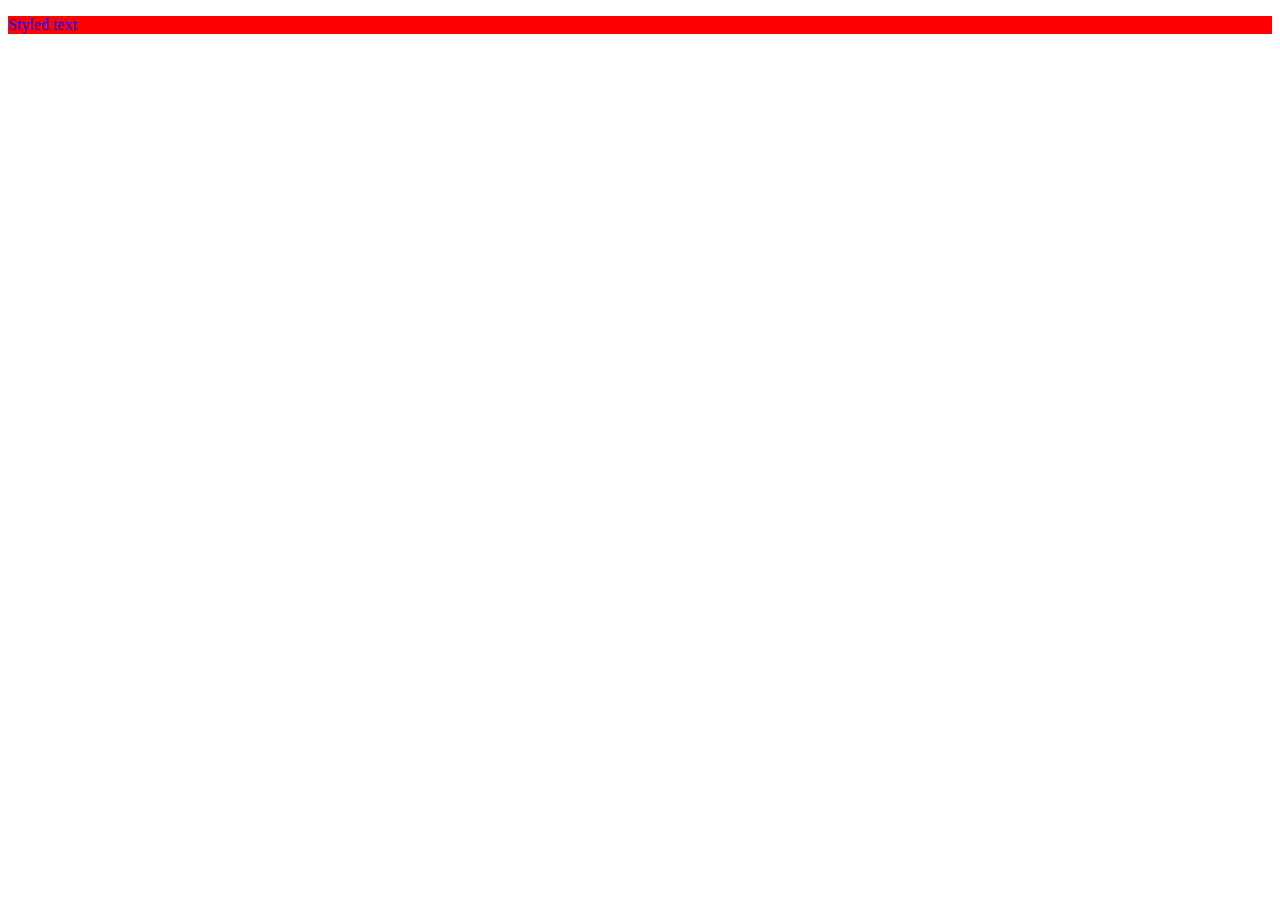
==== ProductLandingPage/index.html @ 013e27b3 "added files" ====
<!DOCTYPE html>
<html lang="en">

<head>
    <meta charset="UTF-8">
    <meta name="viewport" content="width=device-width, initial-scale=1.0">
    <link rel="stylesheet" href="styles.css">
    <link rel="icon" href="form_icon_white.png">
    <title>Thank you!</title>
</head>

<body>
    <div>
        <p>Styled text</p>
    </div>


    <script src="app.js"></script>
    <script src="https://cdn.freecodecamp.org/testable-projects-fcc/v1/bundle.js"></script>
</body>

</html>
---- ProductLandingPage/styles.css ----
p{
    color: blue;
    background: red;
}
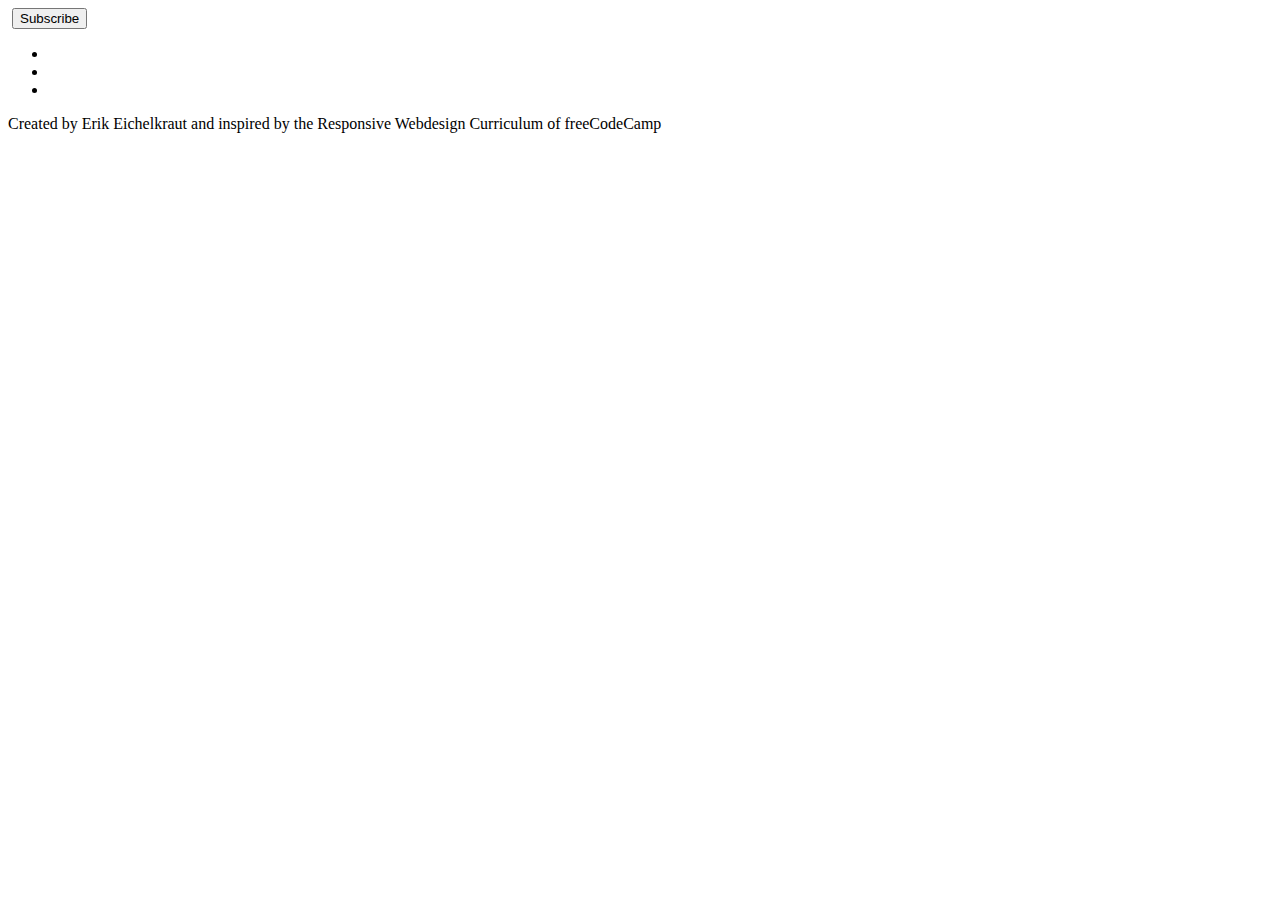
==== commit 3a8381f4: "added html elements" ====
--- a/ProductLandingPage/index.html
+++ b/ProductLandingPage/index.html
@@ -6,13 +6,33 @@
     <meta name="viewport" content="width=device-width, initial-scale=1.0">
     <link rel="stylesheet" href="styles.css">
     <link rel="icon" href="form_icon_white.png">
-    <title>Thank you!</title>
+    <title>Sensomatic 3000</title>
 </head>
 
 <body>
-    <div>
-        <p>Styled text</p>
-    </div>
+    <main>
+        <div id="header">
+            <img id="header-img" src="" alt="">
+            <button>Subscribe</button>
+
+            <nav id="nav-bar">
+                <ul>
+                    <li></li>
+                    <li></li>
+                    <li></li>
+                </ul>
+            </nav>
+        </div>
+
+        <div id="about"></div>
+        <div id="specs"></div>
+        <div id="form"></div>
+    </main>
+
+    <footer>
+        <p>Created by Erik Eichelkraut and inspired by the Responsive Webdesign Curriculum of freeCodeCamp</p>
+    </footer>
+    
 
 
     <script src="app.js"></script>
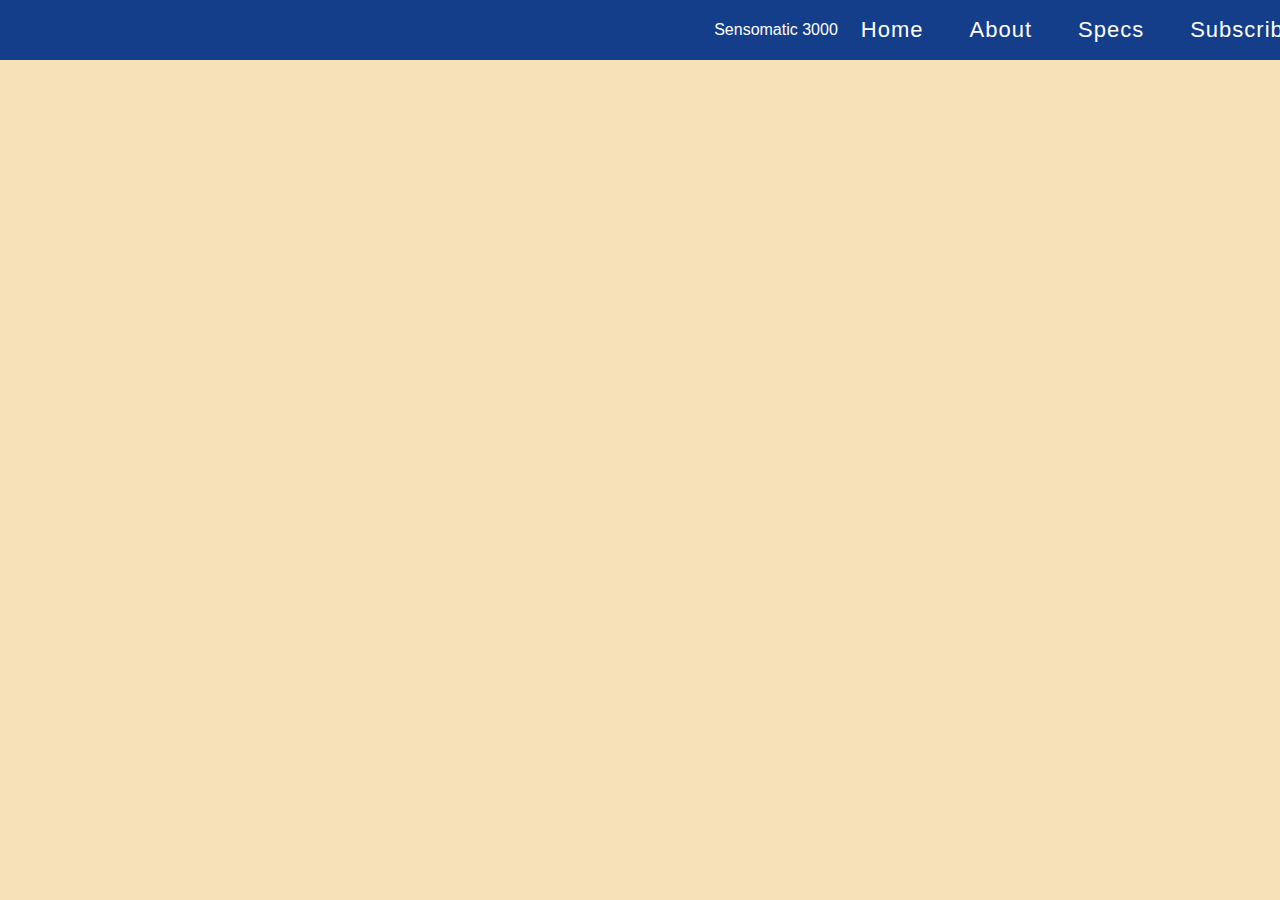
==== commit 402d900f: "added navbar" ====
--- a/ProductLandingPage/index.html
+++ b/ProductLandingPage/index.html
@@ -12,14 +12,16 @@
 <body>
     <main>
         <div id="header">
-            <img id="header-img" src="" alt="">
+            <img id="header-img" src="https://via.placeholder.com/1950x850" alt="">
             <button>Subscribe</button>
 
             <nav id="nav-bar">
                 <ul>
-                    <li></li>
-                    <li></li>
-                    <li></li>
+                    <li>Sensomatic 3000</li>
+                    <li class="nav-link"><a href="#header">Home</a></li>
+                    <li class="nav-link"><a href="#about">About</a></li>
+                    <li class="nav-link"><a href="#specs">Specs</a></li>
+                    <li class="nav-link"><a href="#form">Subscribe</a></li>
                 </ul>
             </nav>
         </div>
@@ -30,7 +32,7 @@
     </main>
 
     <footer>
-        <p>Created by Erik Eichelkraut and inspired by the Responsive Webdesign Curriculum of freeCodeCamp</p>
+        <p>Created by Erik Eichelkraut and inspired by the Responsive Webdesign Curriculum of freeCodeCamp.org</p>
     </footer>
     
 
--- a/ProductLandingPage/styles.css
+++ b/ProductLandingPage/styles.css
@@ -0,0 +1,72 @@
+:root{
+    --main-color: rgb(20, 61, 138);
+    --text-color: white;
+}
+
+body{
+    margin: 0;
+    background-color: rgb(247, 225, 184);
+    font-family:Arial, Helvetica, sans-serif;
+}
+
+#header-img{
+    max-width: 100%;
+}
+
+#nav-bar{
+  
+}
+
+#nav-bar ul{
+    position: fixed;
+    top: 0px;
+    display: flex;
+    align-items: center;
+    justify-content: flex-end;
+    list-style-type: none;
+    background-color: var(--main-color);
+    color: var(--text-color);
+    margin: 0;
+    width: 100%;
+    height: 60px;
+}
+
+.nav-link a{
+    margin: 10px;
+    padding: 10px;
+    text-align: center;
+    color: var(--text-color);
+    font-size: 22px;
+    letter-spacing: 1px;
+    border: 3px solid transparent;
+    border-radius: 20px;
+    text-decoration: none;
+}
+
+.nav-link a:hover{
+    border-color: var(--text-color);
+    cursor: pointer;
+}
+
+
+
+/*
+to do:
+- add logo/company name in nav bar
+- text and subscribe button on header img
+- change header img to something more tarnsparent
+- add margin to body to keep alignment on the sides
+- style subscribe button in navbar and headerimg
+
+- about section: 
+    - embbeded video 
+    - p tag with placeholder text
+
+- specs section:
+
+- footer section:
+
+- add responsive design
+
+
+*/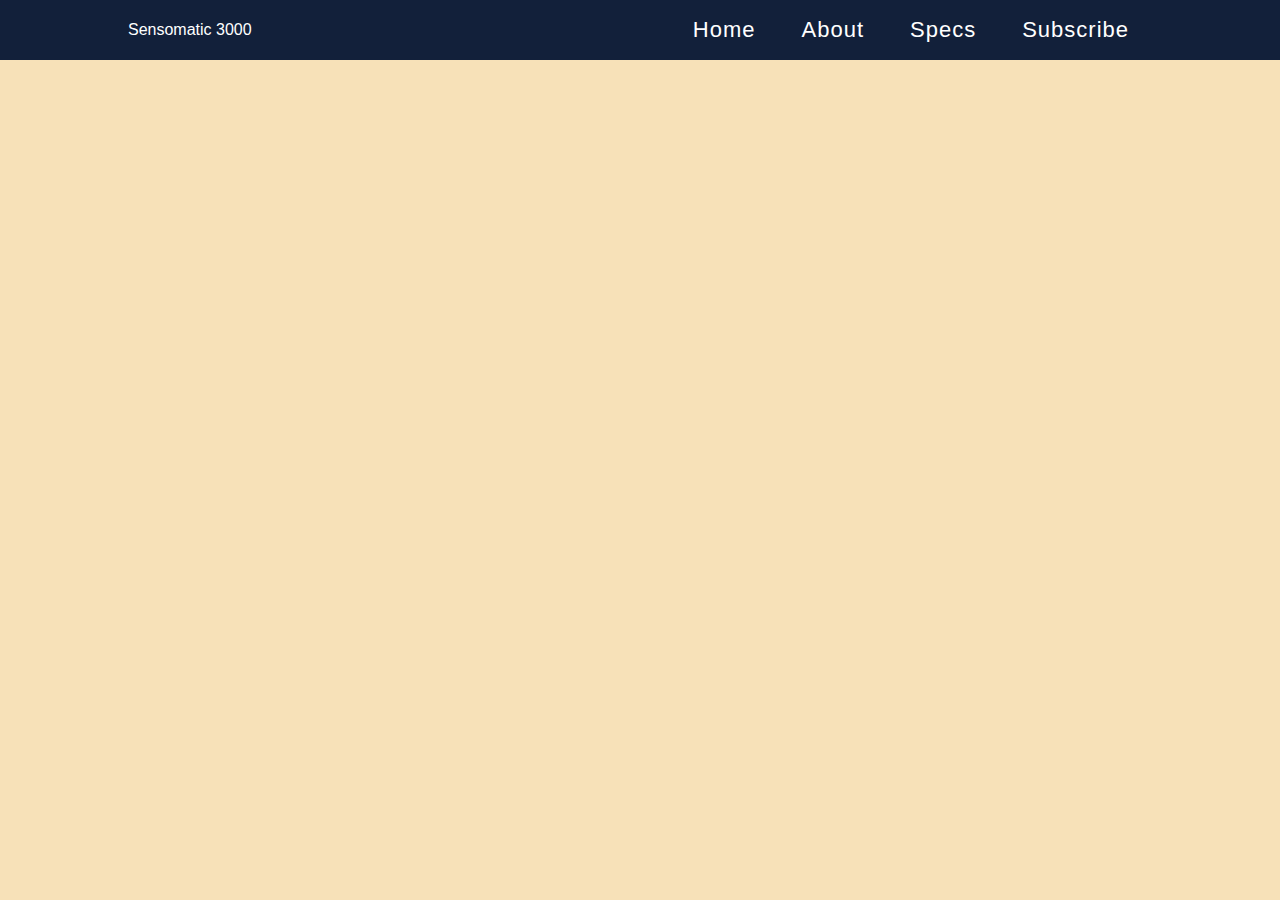
==== commit efd73b98: "changed navbar" ====
--- a/ProductLandingPage/index.html
+++ b/ProductLandingPage/index.html
@@ -16,8 +16,10 @@
             <button>Subscribe</button>
 
             <nav id="nav-bar">
-                <ul>
+                <ul class="left">
                     <li>Sensomatic 3000</li>
+                </ul>
+                <ul class="right">
                     <li class="nav-link"><a href="#header">Home</a></li>
                     <li class="nav-link"><a href="#about">About</a></li>
                     <li class="nav-link"><a href="#specs">Specs</a></li>
--- a/ProductLandingPage/styles.css
+++ b/ProductLandingPage/styles.css
@@ -1,5 +1,5 @@
 :root{
-    --main-color: rgb(20, 61, 138);
+    --main-color: rgb(18, 32, 58);
     --text-color: white;
 }
 
@@ -14,21 +14,31 @@
 }
 
 #nav-bar{
-  
+    position: fixed;
+    top: 0px;
+    width: 100%;
+    height: 60px;
+    display: flex;
+    justify-content: center;
 }
 
 #nav-bar ul{
-    position: fixed;
-    top: 0px;
     display: flex;
     align-items: center;
-    justify-content: flex-end;
     list-style-type: none;
     background-color: var(--main-color);
     color: var(--text-color);
     margin: 0;
     width: 100%;
-    height: 60px;
+    padding: 0 10%;
+}
+
+.left{
+    justify-content: left;
+}
+
+.right{
+    justify-content: right;
 }
 
 .nav-link a{
@@ -52,10 +62,8 @@
 
 /*
 to do:
-- add logo/company name in nav bar
 - text and subscribe button on header img
 - change header img to something more tarnsparent
-- add margin to body to keep alignment on the sides
 - style subscribe button in navbar and headerimg
 
 - about section: 
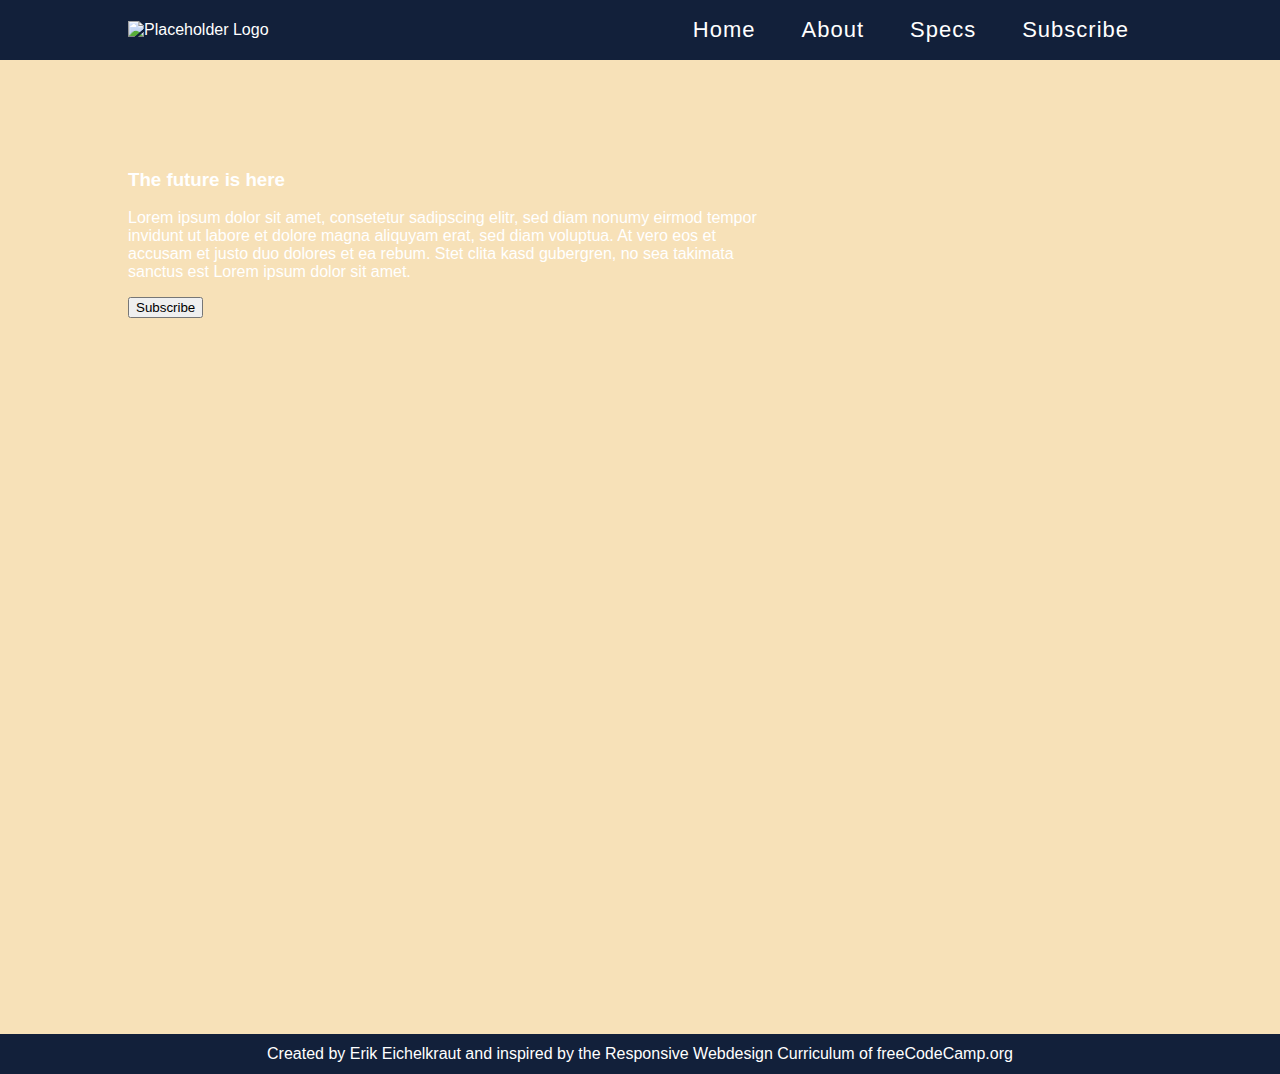
==== commit d1070cdd: "added text and button overlay to img" ====
--- a/ProductLandingPage/index.html
+++ b/ProductLandingPage/index.html
@@ -12,12 +12,19 @@
 <body>
     <main>
         <div id="header">
-            <img id="header-img" src="https://via.placeholder.com/1950x850" alt="">
-            <button>Subscribe</button>
-
+            <img id="header-img" src="https://via.placeholder.com/1950x850/686666/464646?text=Sensomatic+3000" alt="">
+            <div class="overlay">
+                <h3>The future is here</h3>
+                <p>Lorem ipsum dolor sit amet, consetetur sadipscing elitr, sed diam nonumy eirmod 
+                    tempor invidunt ut labore et dolore magna aliquyam erat, sed diam voluptua. At
+                    vero eos et accusam et justo duo dolores et ea rebum. Stet clita kasd gubergren, 
+                    no sea takimata sanctus est Lorem ipsum dolor sit amet.</p>
+                 <button class="subscribe">Subscribe</button>
+            </div>
+           
             <nav id="nav-bar">
                 <ul class="left">
-                    <li>Sensomatic 3000</li>
+                    <li><img src="" alt="Placeholder Logo"></li>
                 </ul>
                 <ul class="right">
                     <li class="nav-link"><a href="#header">Home</a></li>
@@ -28,7 +35,9 @@
             </nav>
         </div>
 
-        <div id="about"></div>
+        <div id="about">
+            <p>adsjflajhfahfskahfkljahfljhagsjkl</p>
+        </div>
         <div id="specs"></div>
         <div id="form"></div>
     </main>
--- a/ProductLandingPage/styles.css
+++ b/ProductLandingPage/styles.css
@@ -20,6 +20,7 @@
     height: 60px;
     display: flex;
     justify-content: center;
+    z-index: 2;
 }
 
 #nav-bar ul{
@@ -58,23 +59,51 @@
     cursor: pointer;
 }
 
+.overlay {
+    position: absolute;
+    top: 150px;
+    margin: 0 10% 0 10%;
+    width: 50%;
+    color: var(--text-color);
+}
 
+#about {
+    height: 1000px;
+
+}
+
+footer {
+    background-color: var(--main-color);
+    height: 40px;
+    margin: 0;
+    padding: 0 10%;
+    color: var(--text-color);
+    display: flex;
+    align-items: center;
+}
+
+footer p {
+    margin: 0;
+    text-align: center;
+    width: 100%;
+}
 
 /*
 to do:
-- text and subscribe button on header img
-- change header img to something more tarnsparent
+- text on header img stylen
 - style subscribe button in navbar and headerimg
-
+- design and add logo to navbar
+ 
 - about section: 
     - embbeded video 
     - p tag with placeholder text
 
 - specs section:
+    - Table with some made up specifications and comparison to earlier models
+
 
 - footer section:
 
-- add responsive design
-
+- add responsive design:
 
 */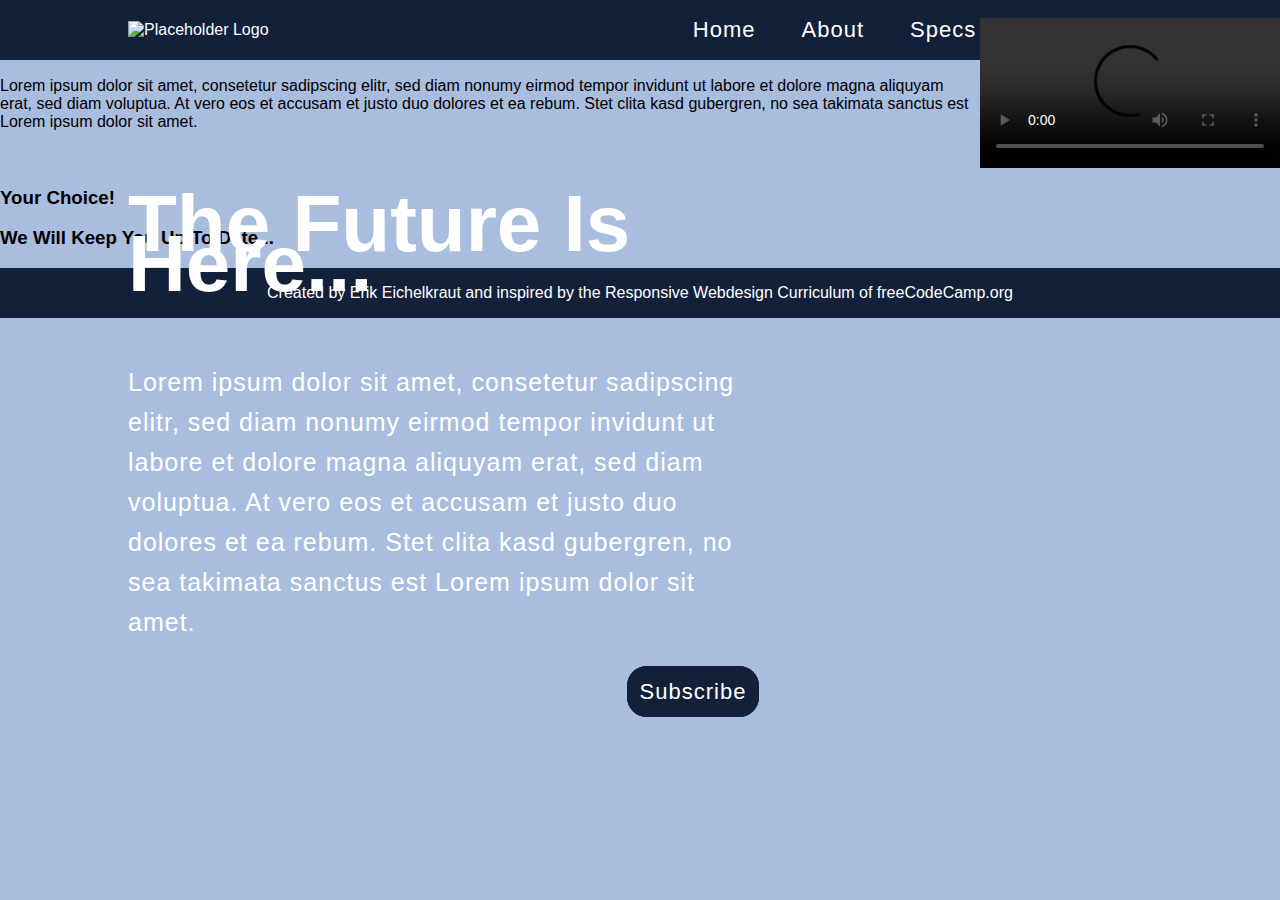
==== commit bc60bf5e: "styled header section and started about section" ====
--- a/ProductLandingPage/index.html
+++ b/ProductLandingPage/index.html
@@ -14,12 +14,12 @@
         <div id="header">
             <img id="header-img" src="https://via.placeholder.com/1950x850/686666/464646?text=Sensomatic+3000" alt="">
             <div class="overlay">
-                <h3>The future is here</h3>
+                <h1>The Future Is Here...</h1>
                 <p>Lorem ipsum dolor sit amet, consetetur sadipscing elitr, sed diam nonumy eirmod 
                     tempor invidunt ut labore et dolore magna aliquyam erat, sed diam voluptua. At
                     vero eos et accusam et justo duo dolores et ea rebum. Stet clita kasd gubergren, 
                     no sea takimata sanctus est Lorem ipsum dolor sit amet.</p>
-                 <button class="subscribe">Subscribe</button>
+                 <button class="subscribe"><a href="#form">Subscribe</a></button>
             </div>
            
             <nav id="nav-bar">
@@ -27,19 +27,30 @@
                     <li><img src="" alt="Placeholder Logo"></li>
                 </ul>
                 <ul class="right">
-                    <li class="nav-link"><a href="#header">Home</a></li>
-                    <li class="nav-link"><a href="#about">About</a></li>
-                    <li class="nav-link"><a href="#specs">Specs</a></li>
-                    <li class="nav-link"><a href="#form">Subscribe</a></li>
+                    <li class="nav-button" ><a class="nav-link" href="#header">Home</a></li>
+                    <li class="nav-button" ><a class="nav-link" href="#about">About</a></li>
+                    <li class="nav-button" ><a class="nav-link" href="#specs">Specs</a></li>
+                    <li class="nav-button" ><a class="nav-link" href="#form">Subscribe</a></li>
                 </ul>
             </nav>
         </div>
 
         <div id="about">
-            <p>adsjflajhfahfskahfkljahfljhagsjkl</p>
+            <div>
+                <h3>Problem Solved!</h3>
+                <p>Lorem ipsum dolor sit amet, consetetur sadipscing elitr, sed diam nonumy eirmod
+                    tempor invidunt ut labore et dolore magna aliquyam erat, sed diam voluptua. At
+                    vero eos et accusam et justo duo dolores et ea rebum. Stet clita kasd 
+                    gubergren, no sea takimata sanctus est Lorem ipsum dolor sit amet.</p>
+            </div>
+            <video id="video" src="" controls>Here should be a video</video>
         </div>
-        <div id="specs"></div>
-        <div id="form"></div>
+        <div id="specs">
+            <h3>Your Choice!</h3>
+        </div>
+        <div id="form">
+            <h3>We Will Keep You Up To Date...</h3>
+        </div>
     </main>
 
     <footer>
--- a/ProductLandingPage/styles.css
+++ b/ProductLandingPage/styles.css
@@ -1,14 +1,16 @@
 :root{
     --main-color: rgb(18, 32, 58);
     --text-color: white;
+    --background: #a9bddf;
 }
 
 body{
     margin: 0;
-    background-color: rgb(247, 225, 184);
+    background-color: var(--background);
     font-family:Arial, Helvetica, sans-serif;
 }
 
+/* Header Section with nav-bar */
 #header-img{
     max-width: 100%;
 }
@@ -20,7 +22,6 @@
     height: 60px;
     display: flex;
     justify-content: center;
-    z-index: 2;
 }
 
 #nav-bar ul{
@@ -42,7 +43,7 @@
     justify-content: right;
 }
 
-.nav-link a{
+.nav-button a{
     margin: 10px;
     padding: 10px;
     text-align: center;
@@ -54,27 +55,69 @@
     text-decoration: none;
 }
 
-.nav-link a:hover{
+.nav-button a:hover{
     border-color: var(--text-color);
     cursor: pointer;
 }
 
 .overlay {
+    display: flex;
+    flex-direction: column;
     position: absolute;
     top: 150px;
     margin: 0 10% 0 10%;
     width: 50%;
     color: var(--text-color);
+    line-height: 40px;
+    font-size: 40px;
 }
 
+.overlay p {
+    font-size: 25px;
+    letter-spacing: 1px;
+}
+
+.subscribe{
+    align-self: flex-end;
+    padding: 0px;
+    height: 50px;
+    width: 150px;
+    background-color: transparent;
+    font-size: 22px;
+    letter-spacing: 1px;
+    border: transparent solid 3px;
+    border-radius: 20px;
+}
+
+.subscribe a{
+    background-color: var(--main-color);
+    width: 150px;
+    margin: 0px;
+    padding: 10px;
+    text-align: center;
+    font-size: 22px;
+    letter-spacing: 1px;
+    border: 3px solid var(--main-color);
+    border-radius: 20px;
+    text-decoration: none;
+    color: var(--text-color);
+}
+
+.subscribe a:hover{
+    color: var(--main-color);
+    background-color: var(--text-color);
+    cursor: pointer;
+}
+
+/* About Section */
 #about {
-    height: 1000px;
-
+    display: flex;
+    
 }
 
 footer {
     background-color: var(--main-color);
-    height: 40px;
+    height: 50px;
     margin: 0;
     padding: 0 10%;
     color: var(--text-color);
@@ -89,20 +132,17 @@
 }
 
 /*
-to do:
-- text on header img stylen
-- style subscribe button in navbar and headerimg
-- design and add logo to navbar
+header:
+    - design and add logo to navbar
  
-- about section: 
-    - embbeded video 
-    - p tag with placeholder text
+about: 
+    - add two columns
+    - position text left and video right
+    - style text and title
+    - resize video
 
-- specs section:
+specs:
     - Table with some made up specifications and comparison to earlier models
-
-
-- footer section:
 
 - add responsive design:
 
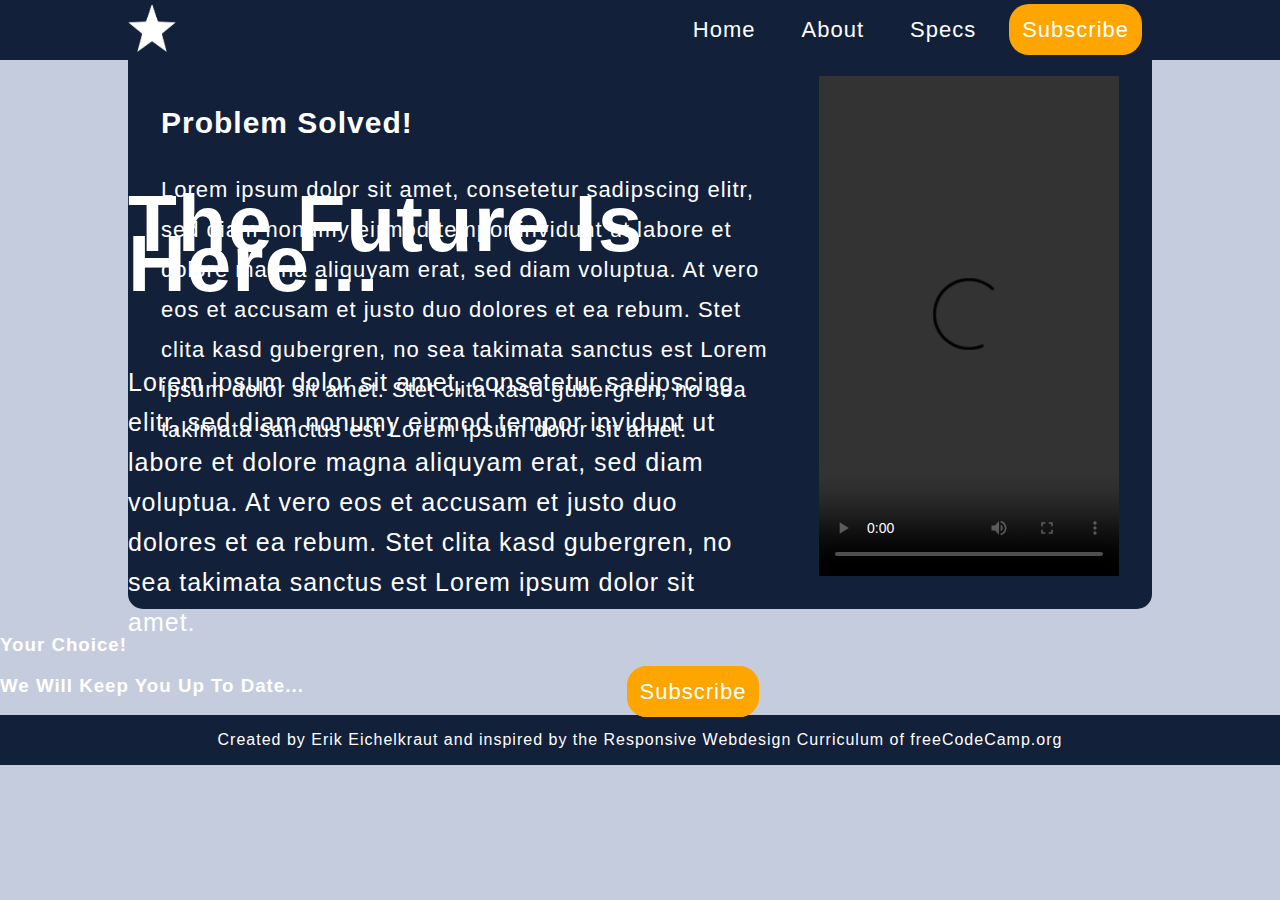
==== commit 505dd92a: "styled header & about section, added logo" ====
--- a/ProductLandingPage/index.html
+++ b/ProductLandingPage/index.html
@@ -24,13 +24,13 @@
            
             <nav id="nav-bar">
                 <ul class="left">
-                    <li><img src="" alt="Placeholder Logo"></li>
+                    <li><img src="logo.png" alt="Placeholder Logo"></li>
                 </ul>
                 <ul class="right">
                     <li class="nav-button" ><a class="nav-link" href="#header">Home</a></li>
                     <li class="nav-button" ><a class="nav-link" href="#about">About</a></li>
                     <li class="nav-button" ><a class="nav-link" href="#specs">Specs</a></li>
-                    <li class="nav-button" ><a class="nav-link" href="#form">Subscribe</a></li>
+                    <li class="nav-button nav-subscribe" ><a class="nav-link" href="#form">Subscribe</a></li>
                 </ul>
             </nav>
         </div>
@@ -41,7 +41,8 @@
                 <p>Lorem ipsum dolor sit amet, consetetur sadipscing elitr, sed diam nonumy eirmod
                     tempor invidunt ut labore et dolore magna aliquyam erat, sed diam voluptua. At
                     vero eos et accusam et justo duo dolores et ea rebum. Stet clita kasd 
-                    gubergren, no sea takimata sanctus est Lorem ipsum dolor sit amet.</p>
+                    gubergren, no sea takimata sanctus est Lorem ipsum dolor sit amet. Stet clita kasd gubergren, 
+                    no sea takimata sanctus est Lorem ipsum dolor sit amet.</p>
             </div>
             <video id="video" src="" controls>Here should be a video</video>
         </div>
--- a/ProductLandingPage/styles.css
+++ b/ProductLandingPage/styles.css
@@ -1,13 +1,17 @@
 :root{
     --main-color: rgb(18, 32, 58);
+    --second-color: #c5ccdd;
+    --action-color: orange;
     --text-color: white;
-    --background: #a9bddf;
+
 }
 
 body{
     margin: 0;
-    background-color: var(--background);
+    background-color: var(--second-color);
     font-family:Arial, Helvetica, sans-serif;
+    color: var(--text-color);
+    letter-spacing: 1px;
 }
 
 /* Header Section with nav-bar */
@@ -29,7 +33,6 @@
     align-items: center;
     list-style-type: none;
     background-color: var(--main-color);
-    color: var(--text-color);
     margin: 0;
     width: 100%;
     padding: 0 10%;
@@ -37,6 +40,11 @@
 
 .left{
     justify-content: left;
+}
+
+.left img{
+    height: 48px;
+    width: 48px;
 }
 
 .right{
@@ -47,9 +55,8 @@
     margin: 10px;
     padding: 10px;
     text-align: center;
+    font-size: 22px;
     color: var(--text-color);
-    font-size: 22px;
-    letter-spacing: 1px;
     border: 3px solid transparent;
     border-radius: 20px;
     text-decoration: none;
@@ -60,6 +67,15 @@
     cursor: pointer;
 }
 
+.nav-subscribe a{
+    background-color: var(--action-color);
+}
+
+.nav-subscribe a:hover{
+    background-color: var(--text-color);
+    color: var(--main-color);
+}
+
 .overlay {
     display: flex;
     flex-direction: column;
@@ -67,7 +83,6 @@
     top: 150px;
     margin: 0 10% 0 10%;
     width: 50%;
-    color: var(--text-color);
     line-height: 40px;
     font-size: 40px;
 }
@@ -84,43 +99,62 @@
     width: 150px;
     background-color: transparent;
     font-size: 22px;
-    letter-spacing: 1px;
     border: transparent solid 3px;
     border-radius: 20px;
 }
 
 .subscribe a{
-    background-color: var(--main-color);
+    background-color: var(--action-color);
     width: 150px;
     margin: 0px;
     padding: 10px;
     text-align: center;
     font-size: 22px;
-    letter-spacing: 1px;
-    border: 3px solid var(--main-color);
+    border: 3px solid var(--action-color);
     border-radius: 20px;
     text-decoration: none;
     color: var(--text-color);
+    letter-spacing: 1px;
 }
 
 .subscribe a:hover{
     color: var(--main-color);
     background-color: var(--text-color);
+    border: 3px solid var(--text-color);
     cursor: pointer;
 }
 
 /* About Section */
 #about {
     display: flex;
-    
+    margin: 25px 10%;
+    padding: 30px;
+    background-color: var(--main-color);
+    border: 3px solid var(--main-color);
+    border-radius: 15px;
 }
 
+#about h3{
+    font-size: 30px;
+}
+
+#about p{
+    font-size: 22px;
+    margin-right: 30px;
+    line-height: 40px;
+}
+
+#about #video{
+    height: 500px;
+    width: 750px;
+}
+
+/* Footer Section */
 footer {
     background-color: var(--main-color);
     height: 50px;
     margin: 0;
     padding: 0 10%;
-    color: var(--text-color);
     display: flex;
     align-items: center;
 }
@@ -133,17 +167,17 @@
 
 /*
 header:
-    - design and add logo to navbar
  
 about: 
-    - add two columns
-    - position text left and video right
-    - style text and title
-    - resize video
 
 specs:
     - Table with some made up specifications and comparison to earlier models
 
+form:
+    - add needed elements (check with fcc requirements)
+    - position everything
+    - style everything
+
 - add responsive design:
 
 */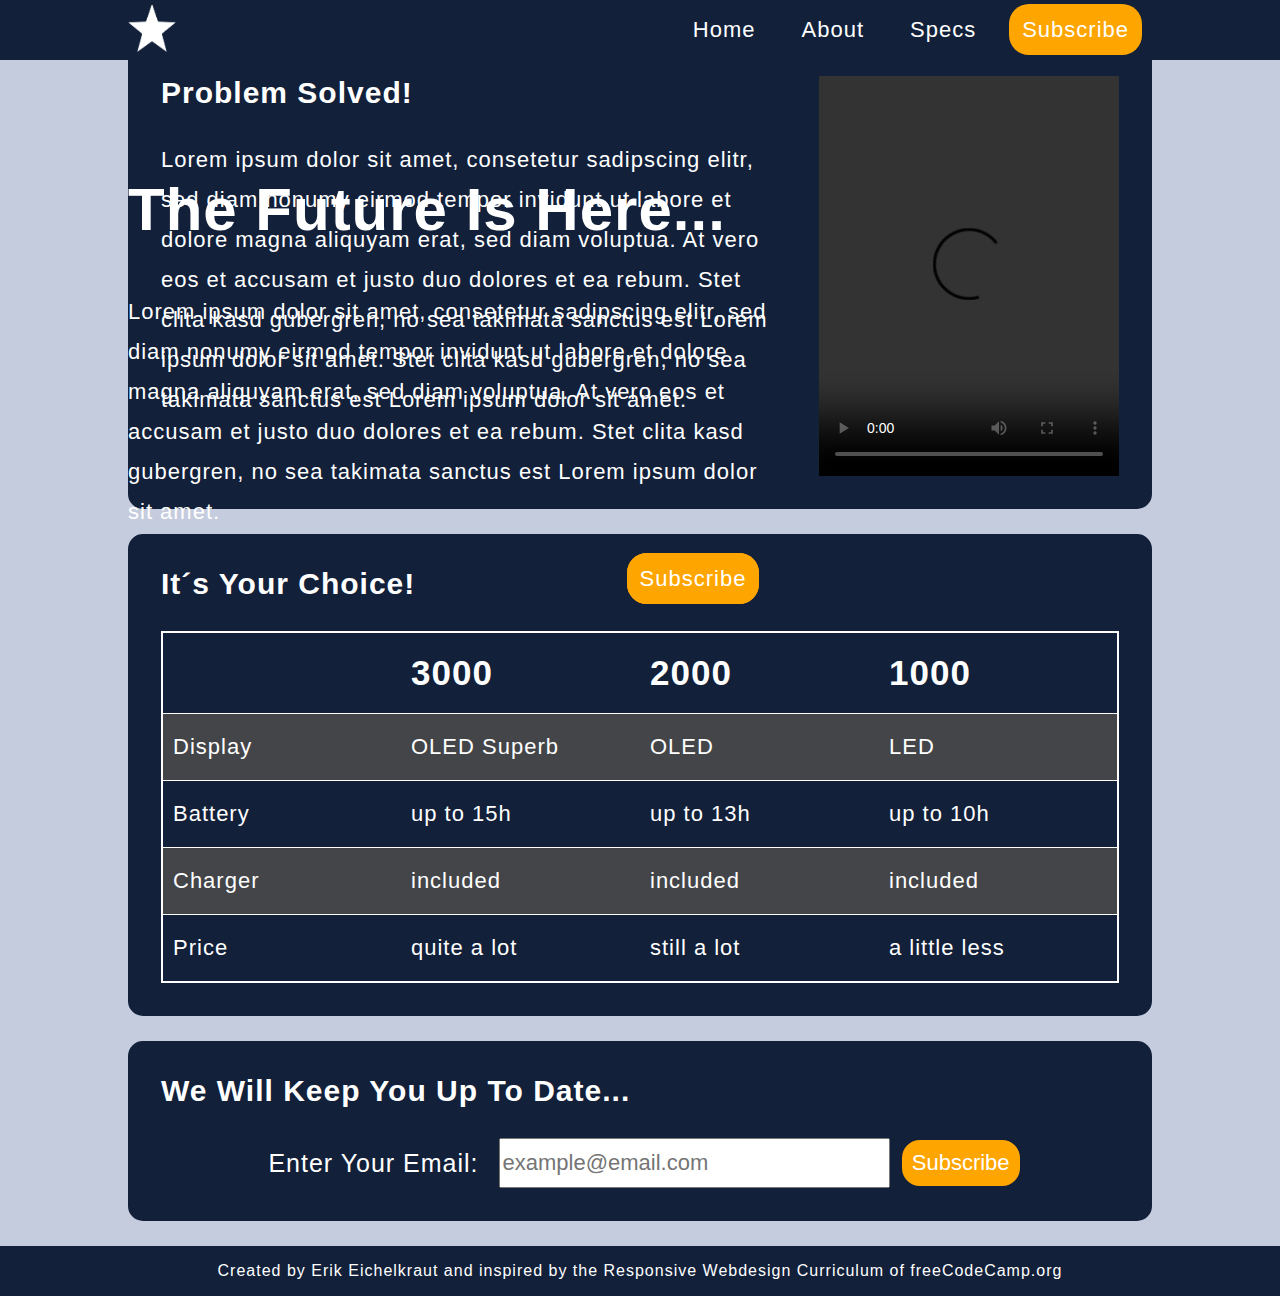
==== commit 5408e326: "added form" ====
--- a/ProductLandingPage/index.html
+++ b/ProductLandingPage/index.html
@@ -46,11 +46,51 @@
             </div>
             <video id="video" src="" controls>Here should be a video</video>
         </div>
+
         <div id="specs">
-            <h3>Your Choice!</h3>
+            <h3>It´s Your Choice!</h3>
+            <table>
+                <tr>
+                    <th></th>
+                    <th>3000</th>
+                    <th>2000</th>
+                    <th>1000</th>
+                </tr>
+                <tr>
+                    <td>Display</td>
+                    <td>OLED Superb</td>
+                    <td>OLED</td>
+                    <td>LED</td>
+                </tr>
+                <tr>
+                    <td>Battery</td>
+                    <td>up to 15h</td>
+                    <td>up to 13h</td>
+                    <td>up to 10h</td>
+                </tr>
+                <tr>
+                    <td>Charger</td>
+                    <td>included</td>
+                    <td>included</td>
+                    <td>included</td>
+                </tr>
+                <tr>
+                    <td>Price</td>
+                    <td>quite a lot</td>
+                    <td>still a lot</td>
+                    <td>a little less</td>
+                </tr>
+            </table>
         </div>
-        <div id="form">
-            <h3>We Will Keep You Up To Date...</h3>
+
+        <div id="form-section">
+        <h3>We Will Keep You Up To Date...</h3>
+            <form id="form" action="https://www.freecodecamp.com/email-submit">
+                <label for="email">Enter Your Email:</label>
+                <input type="email" name="email" id="email" placeholder="example@email.com" required>
+
+                <input type="submit" id="submit" value="Subscribe">
+            </form>
         </div>
     </main>
 
--- a/ProductLandingPage/styles.css
+++ b/ProductLandingPage/styles.css
@@ -26,6 +26,7 @@
     height: 60px;
     display: flex;
     justify-content: center;
+    z-index: 1;
 }
 
 #nav-bar ul{
@@ -134,8 +135,9 @@
     border-radius: 15px;
 }
 
-#about h3{
+h3{
     font-size: 30px;
+    margin-top: 0px;
 }
 
 #about p{
@@ -149,6 +151,82 @@
     width: 750px;
 }
 
+#specs {
+    display: flex;
+    flex-direction: column;
+    margin: 25px 10%;
+    padding: 30px;
+    background-color: var(--main-color);
+    border: 3px solid var(--main-color);
+    border-radius: 15px;
+    font-size: 22px;
+}
+
+#specs table{
+    border: var(--text-color) 2px solid;
+    border-collapse: collapse;
+}
+
+#specs th{
+    text-align: left;
+    font-size: 35px;
+    width: 25%;
+    padding: 20px 10px;
+    border-bottom: 1px solid ;
+}
+
+#specs td{
+    padding: 20px 10px;
+    border-bottom: 1px solid ;
+}
+
+#specs tr:nth-child(even){
+    background-color: #434549;
+}
+
+#form-section {
+    min-height: 100px;
+    margin: 25px 10%;
+    padding: 30px;
+    background-color: var(--main-color);
+    border: 3px solid var(--main-color);
+    border-radius: 15px;
+}
+
+#form{
+    display: flex;
+    justify-content: center;
+    font-size: 25px;
+}
+
+label[for=email]{
+    align-self: center;
+    margin: 0px 20px;
+}
+
+#email{
+    width: 40%;
+    font-size: 22px;
+}
+
+#submit{
+    margin: 0px 10px;
+    height: 100%;
+    align-self: center;
+    background-color: var(--action-color);
+    color: var(--text-color);
+    font-size: 22px;
+    border: var(--main-color) solid 2px;
+    border-radius: 20px;
+    padding: 10px;
+}
+
+#submit:hover{
+    background-color: var(--text-color);
+    color: black;
+    cursor: pointer;
+}
+
 /* Footer Section */
 footer {
     background-color: var(--main-color);
@@ -165,19 +243,30 @@
     width: 100%;
 }
 
+/* Responsive Design */
+@media only screen and (max-width: 1600px){
+    .overlay {
+        font-size: 30px;
+    }
+
+    .overlay p{
+        font-size: 22px;
+    }
+
+    #about #video{
+        height: 400px;
+        width: 600px;
+    }
+}
+
+
 /*
-header:
- 
-about: 
-
-specs:
-    - Table with some made up specifications and comparison to earlier models
-
-form:
-    - add needed elements (check with fcc requirements)
-    - position everything
-    - style everything
-
-- add responsive design:
+responsive design down to 400px:
+    - nächster Breakpoint bei 1400px 
+
+- JS: DarkMode Toogle
+- JS: at submit display message if already subscribed 
+
+Bugs:
 
 */